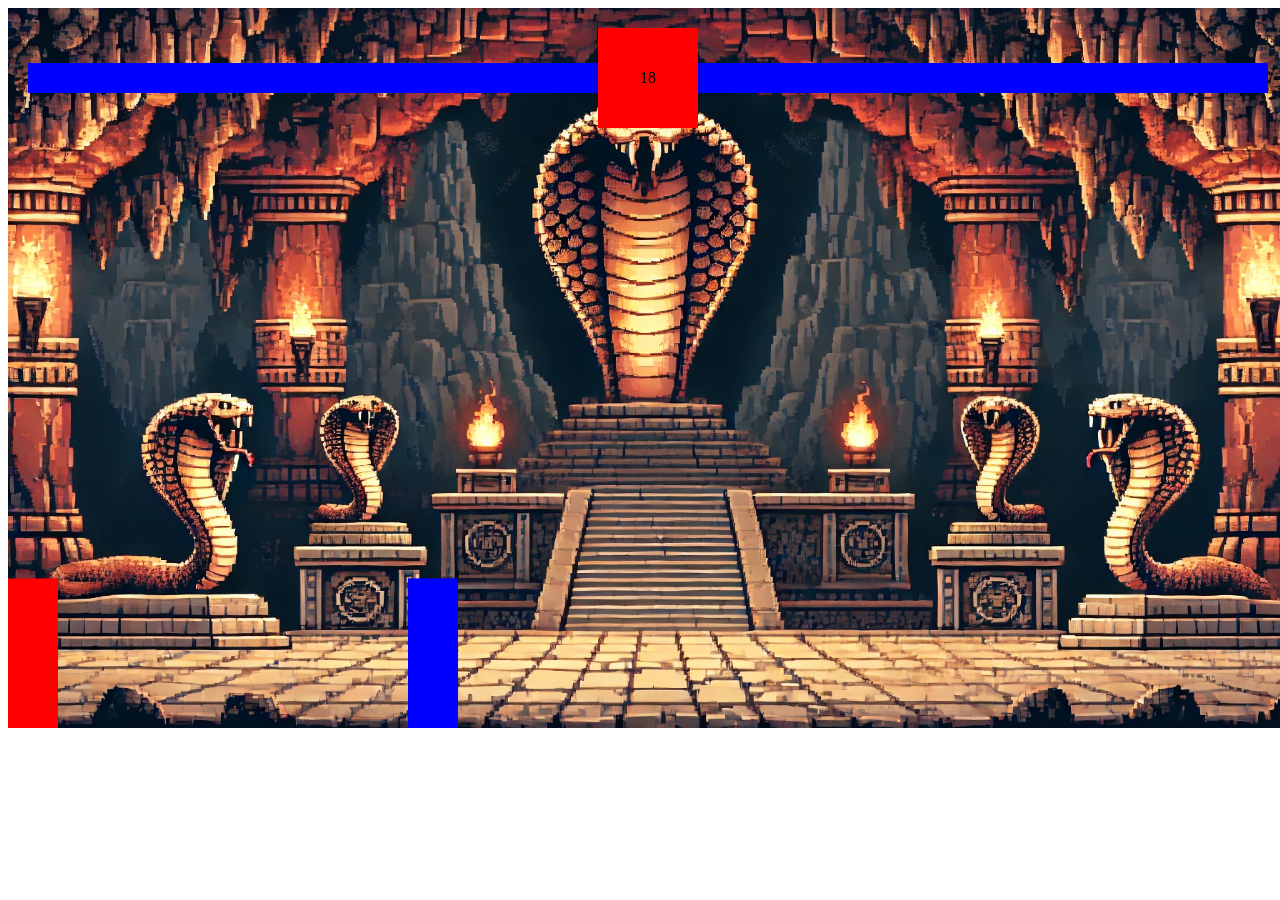
==== core.html @ c8c95ad1 "COMMIT 22/01/25 16:49" ====
<head>
    <style>
        * {
            box-sizing: border-box;
        }

        /* html,
        body {
            margin: 0;
            padding: 0;
            width: 100%;
            height: 100%;
            overflow: hidden;
        }

        body {
            display: flex;
            justify-content: center;
            align-items: center;
            background: black;
        }

        canvas {
            display: block;
        } */
    </style>
</head>

<body>
    <!-- red container div -->
    <div style="position: relative; display: inline-block">
        <!-- smaller red container div -->
        <div style="
        position: absolute;
        display: flex;
        width: 100%;
        align-items: center;
        padding: 20px;
      ">
            <!-- player health -->
            <div style="position: relative; height: 30px; width: 100%;display: flex;justify-content: flex-end;">
                <div style="background-color: yellow; height: 30px; width: 100%;"></div>
                <div id="playerHealth" style="
                        position: absolute;
                        background: blue;
                        top: 0;
                        right: 0;
                        bottom: 0;
                        width:100% ;
                      "></div>
            </div>
            <!-- timer -->
            <div id="timer" style="
          background-color: red;
          width: 100px;
          height: 100px;
          flex-shrink: 0;
          display: flex;
          align-items: center;
          justify-content: center;
        ">
                10
            </div>
            <!-- enemy health -->
            <div style="position: relative; height: 30px; width: 100%">
                <div style="background-color: yellow; height: 30px"></div>
                <div id="enemyHealth" style="
            position: absolute;
            background: blue;
            top: 0;
            right: 0;
            bottom: 0;
            left: 0;
          "></div>
            </div>
            <div></div>
        </div>
        <div id="displayText" style="position: absolute;
        color: white;
        align-items: center;justify-content: center;
        top:0;
        right: 0;
        bottom:0;
        left: 0;
        display: none;">EMPATE</div>
        <canvas></canvas>
    </div>
    <script src="./clases.js"></script>
    <script src="./index.js"></script>
</body>
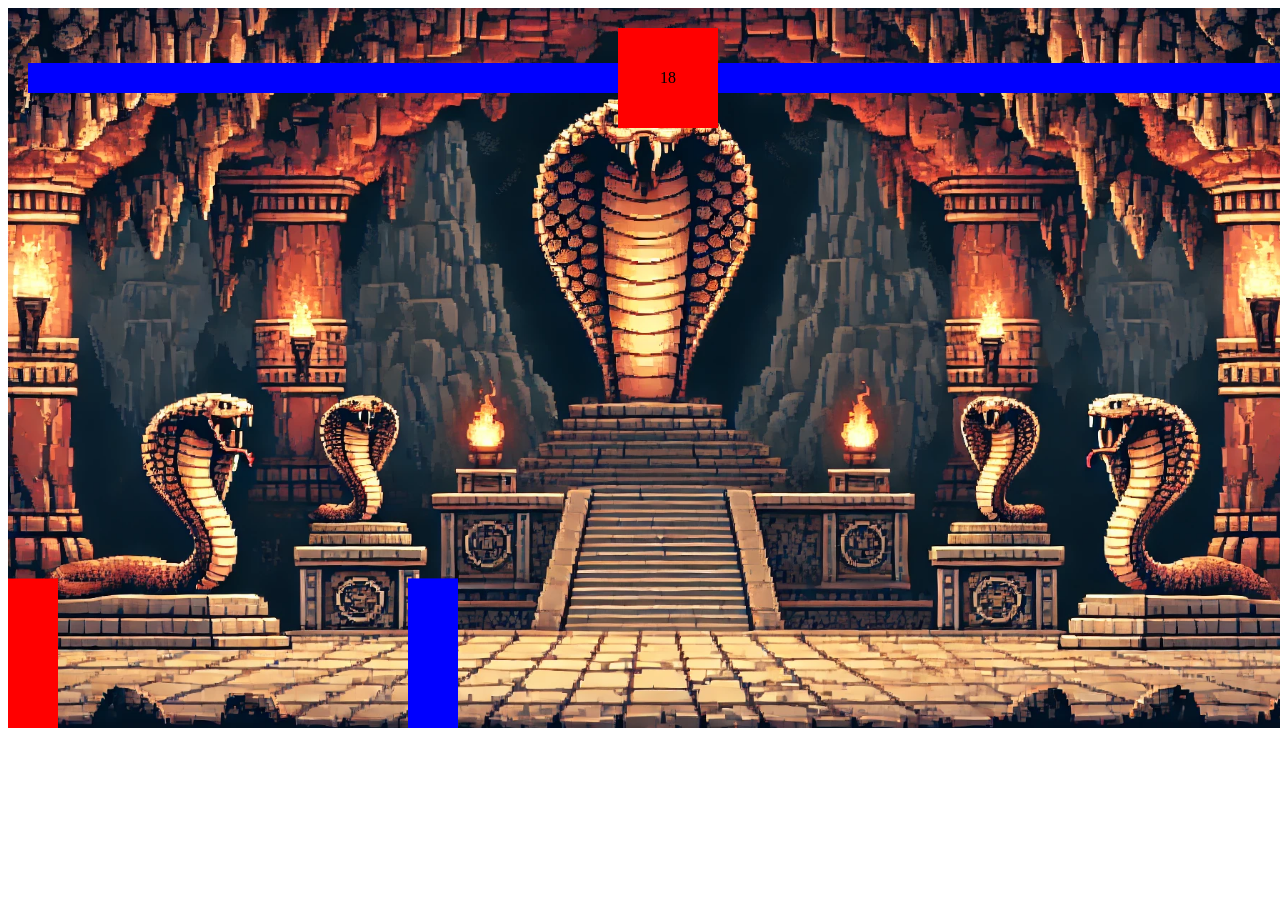
==== commit 7166804c: "musica añadida" ====
--- a/core.html
+++ b/core.html
@@ -1,44 +1,15 @@
-<head>
-    <style>
-        * {
-            box-sizing: border-box;
-        }
-
-        /* html,
-        body {
-            margin: 0;
-            padding: 0;
-            width: 100%;
-            height: 100%;
-            overflow: hidden;
-        }
-
-        body {
-            display: flex;
-            justify-content: center;
-            align-items: center;
-            background: black;
-        }
-
-        canvas {
-            display: block;
-        } */
-    </style>
-</head>
-
 <body>
     <!-- red container div -->
     <div style="position: relative; display: inline-block">
-        <!-- smaller red container div -->
+        <!-- health bars, timer, etc... -->
         <div style="
-        position: absolute;
-        display: flex;
-        width: 100%;
-        align-items: center;
-        padding: 20px;
-      ">
-            <!-- player health -->
-            <div style="position: relative; height: 30px; width: 100%;display: flex;justify-content: flex-end;">
+            position: absolute;
+            display: flex;
+            width: 100%;
+            align-items: center;
+            padding: 20px;
+        ">
+            <div style="position: relative; height: 30px; width: 100%; display: flex; justify-content: flex-end;">
                 <div style="background-color: yellow; height: 30px; width: 100%;"></div>
                 <div id="playerHealth" style="
                         position: absolute;
@@ -49,42 +20,48 @@
                         width:100% ;
                       "></div>
             </div>
-            <!-- timer -->
+
             <div id="timer" style="
-          background-color: red;
-          width: 100px;
-          height: 100px;
-          flex-shrink: 0;
-          display: flex;
-          align-items: center;
-          justify-content: center;
-        ">
-                10
-            </div>
-            <!-- enemy health -->
-            <div style="position: relative; height: 30px; width: 100%">
+                background-color: red;
+                width: 100px;
+                height: 100px;
+                flex-shrink: 0;
+                display: flex;
+                align-items: center;
+                justify-content: center;
+            ">10</div>
+
+            <div style="position: relative; height: 30px; width: 100%;">
                 <div style="background-color: yellow; height: 30px"></div>
                 <div id="enemyHealth" style="
+                    position: absolute;
+                    background: blue;
+                    top: 0;
+                    right: 0;
+                    bottom: 0;
+                    left: 0;
+                "></div>
+            </div>
+        </div>
+
+        <div id="displayText" style="
             position: absolute;
-            background: blue;
-            top: 0;
+            color: white;
+            align-items: center;
+            justify-content: center;
+            top:0;
             right: 0;
-            bottom: 0;
+            bottom:0;
             left: 0;
-          "></div>
-            </div>
-            <div></div>
-        </div>
-        <div id="displayText" style="position: absolute;
-        color: white;
-        align-items: center;justify-content: center;
-        top:0;
-        right: 0;
-        bottom:0;
-        left: 0;
-        display: none;">EMPATE</div>
+            display: none;">EMPATE</div>
+
         <canvas></canvas>
     </div>
+
+    <!-- AUDIO DEL JUEGO -->
+    <audio id="music" src="./assets/kumite-music.mp3" loop></audio>
+
+    <!-- SCRIPTS -->
     <script src="./clases.js"></script>
     <script src="./index.js"></script>
 </body>
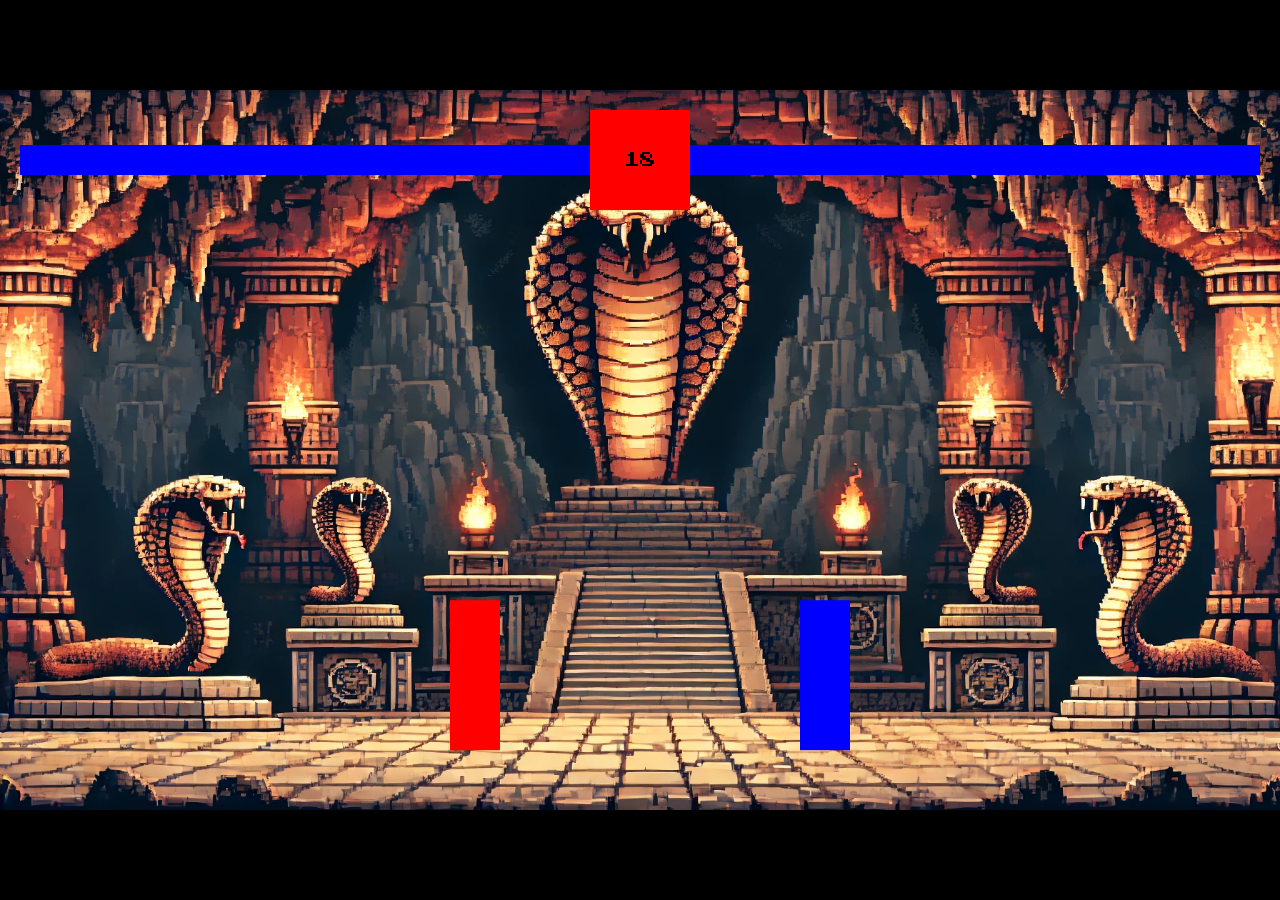
==== commit c0ecbf10: "ACTUALIZACION" ====
--- a/core.html
+++ b/core.html
@@ -1,4 +1,12 @@
-<body>
+<!DOCTYPE html>
+<html lang="en">
+<head>
+    <meta charset="UTF-8">
+    <meta name="viewport" content="width=device-width, initial-scale=1.0">
+    <title>THE BLOODSHED BEGINS !</title>
+    <link rel="stylesheet" href="style.css">
+</head>
+<body class="core">
     <!-- red container div -->
     <div style="position: relative; display: inline-block">
         <!-- health bars, timer, etc... -->
@@ -62,6 +70,8 @@
     <audio id="music" src="./assets/kumite-music.mp3" loop></audio>
 
     <!-- SCRIPTS -->
+    <script src="./components.js"></script>
     <script src="./clases.js"></script>
     <script src="./index.js"></script>
-</body>+</body>
+</html>
--- a/style.css
+++ b/style.css
@@ -0,0 +1,533 @@
+@import url('https://fonts.googleapis.com/css2?family=Press+Start+2P&display=swap');
+
+* {
+    box-sizing: border-box;
+    padding: 0;
+    margin: 0;
+}
+
+:root {
+    --brown: #5E1800;
+    --red: #AB1F04;
+    --yellow: #F1BC29;
+    --darkYellow: #E17E00;
+    --darkBrown: #150400;
+}
+
+/*INDEX.HTML styles ///////////////////////////////////////////////////////////////////////////////////////////////////*/
+body {
+    font-family: "Press Start 2P", monospace;
+}
+
+
+body.index {
+
+    overflow-y: hidden;
+    overflow-x: hidden;
+
+    display: flex;
+    flex-direction: column;
+    margin: 0;
+    padding: 0;
+    background-image: url(./assets/background/menuBackground.png);
+    /* Replace with your background image */
+    background-size: cover;
+    background-position: center;
+    background-repeat: no-repeat;
+    height: 100dvh;
+    width: 100dvw;
+
+    justify-content: center;
+    align-items: center;
+}
+
+.homePage-container {
+    position: relative;
+    width: 100dvw;
+    height: 100dvh;
+
+}
+
+.homePage-container .logo {
+    display: flex;
+    flex-direction: row;
+    justify-self: center;
+    align-self: center;
+
+    max-width: 100%;
+    height: clamp(25dvh, 48dvh, 50dvh);
+    margin-top: 0;
+    z-index: 10;
+    position: relative;
+}
+
+
+.homePage-container .flames {
+    display: flex;
+    position: absolute;
+    flex-direction: column;
+    width: 100dvw;
+    height: 100dvh;
+    bottom: -5px;
+    mix-blend-mode: lighten;
+}
+
+.menuOptions {
+    position: absolute;
+    display: flex;
+    justify-self: center;
+    padding: 2dvh;
+
+    flex-direction: column;
+    justify-content: center;
+    align-items: center;
+    gap: clamp(6px, 12px, 16px);
+
+    border: 5px solid var(--darkYellow);
+    background-image: linear-gradient(var(--red), var(--darkBrown));
+    margin-top: -6dvh;
+    font-family: "Press Start 2P", monospace;
+}
+
+.muteButton,
+.unmuteButton {
+    display: flex;
+    position: absolute;
+    right: clamp(0.5rem, 1.6rem, 2rem);
+    top: clamp(0.5rem, 1rem, 2rem);
+
+    width: clamp(35px, 50px, 60px);
+    height: clamp(35px, 50px, 60px);
+
+    justify-content: center;
+    align-items: center;
+    padding: clamp(6px, 10px, 14px);
+    border-radius: 50%;
+    font-weight: bolder;
+    color: var(--yellow);
+    border: 5px solid var(--darkYellow);
+    cursor: pointer;
+}
+
+.muteButton {
+    background: linear-gradient(var(--darkBrown), var(--red));
+}
+
+.unmuteButton {
+    background: linear-gradient(var(--red), var(--darkBrown));
+}
+
+.muteButton:hover,
+.unmuteButton:hover {
+    transform: scale(1.05);
+    background-color: var(--red);
+    color: var(--yellow);
+}
+
+.trainingHallFameButtonDiv {
+    display: flex;
+    gap: 1rem;
+}
+
+
+.menuOptions .menuButton {
+    display: flex;
+    justify-content: center;
+    align-items: center;
+    text-align: center;
+    letter-spacing: 1px;
+
+    height: clamp(10dvh, 12dvh, 12dvh);
+    width: clamp(20dvh, 30dvh, 35dvh);
+
+    padding: min(2rem, 5%);
+    font-weight: bolder;
+    color: var(--yellow);
+    background: linear-gradient(var(--red), var(--darkBrown));
+    border: 5px solid var(--darkYellow);
+    font-family: "Press Start 2P", monospace;
+    cursor: pointer;
+    text-decoration: none;
+
+}
+
+
+.menuOptions .menuButton:hover {
+    transform: scale(1.05);
+    border: 5px solid var(--yellow);
+    background-color: linear-gradient(var(--darkYellow), var(--red));
+    background-color: var(--red);
+    color: var(--yellow);
+}
+
+
+
+#textoMovimiento {
+    width: clamp(250px, 65dvw, 650px);
+    overflow: hidden;
+    white-space: nowrap;
+    position: relative;
+
+    margin-top: 10px;
+    font-size: clamp(10px, 1.2rem, 1.6rem);
+    font-weight: bolder;
+}
+
+#textoMovimiento p {
+    display: inline-block;
+    padding-left: 100%;
+    animation: scrollText 12s linear infinite;
+    text-shadow: 2px 2px var(--darkBrown);
+    color: var(--yellow);
+}
+
+
+@keyframes scrollText {
+    0% {
+        transform: translateX(0);
+    }
+
+    100% {
+        transform: translateX(-100%);
+    }
+}
+
+
+@media (max-width: 480px) {
+    .menuOptions {
+        width: 95dvw;
+    }
+
+    .trainingHallFameButtonDiv {
+        flex-direction: column;
+        gap: 0.5rem;
+    }
+
+    .homePage-container .logo {
+        width: 100dvw;
+        height: 50dvh;
+    }
+
+
+    .muteButton,
+    .unmuteButton {
+        right: 3px;
+        top: 3px;
+        scale: 0.8rem;
+    }
+
+}
+
+/*TRAININGZONE.HTML styles ///////////////////////////////////////////////////////////////////////////////////////////////////*/
+
+ body.trainingZone {
+     position: relative;
+     overflow-y: hidden;
+     overflow-x: hidden;
+ 
+     display: flex;
+     flex-direction: column;
+     margin: 0;
+     padding: 0;
+     height: 100dvh;
+     width: 100dvw;
+ 
+     justify-content: center;
+     align-items: center;
+ }
+ 
+ .trainingZoneBackground
+ {
+     height: 100dvh;
+     width: 100dvw;
+ }
+ 
+ .trainingCharacterSpace,
+ .playerCharacterSpace {
+     position: absolute;
+ 
+     height: clamp(40dvh, 60dvh, 70dvh);
+     display: flex;
+     align-items: center;
+ }
+ 
+ 
+ .trainingCharacterSpace {
+     right: clamp(5dvw, 10dvw, 15dvw);
+     bottom: clamp(3dvh, 5dvh, 8dvh);
+     width: clamp(20dvw, 25dvw, 35dvw);
+     justify-content: flex-end;
+ }
+ 
+ .playerCharacterSpace {
+     left: clamp(5dvw, 10dvw, 15dvw);
+     bottom: clamp(3dvh, 5dvh, 8dvh);
+     width: clamp(35dvw, 45dvw, 55dvw);
+     justify-content: flex-start;
+ }
+ 
+ .roshiSprite {
+     position: absolute;
+     bottom: 0;
+     height: clamp(25dvh, 40dvh, 50dvh);
+ }
+ 
+ .dungeonFighterSprite {
+     position: absolute;
+     bottom: 0;
+     height: clamp(35dvh, 55dvh, 60dvh);
+ }
+ 
+ .dungeonFighterSprite:nth-child(2) {
+     left: clamp(-18dvw, -10dvw, -20dvw);
+ }
+ 
+ .speechBubble {
+     position: absolute;
+     height: clamp(15dvh, 20dvh, 25dvh);
+ 
+     bottom: clamp(20dvh, 30dvh, 35dvh);
+     left: clamp(5%, 10%, 15%);
+     transform: translateX(-20%);
+ }
+ 
+ 
+ @media (max-width: 768px) {
+ 
+     .trainingCharacterSpace,
+     .playerCharacterSpace {
+         height: clamp(30dvh, 45dvh, 50dvh);
+     }
+ 
+     .trainingCharacterSpace {
+         width: 40dvw;
+         right: 5dvw;
+     }
+ 
+     .playerCharacterSpace {
+         width: 45dvw;
+         left: 5dvw;
+     }
+ 
+     .speechBubble {
+         bottom: 22dvh;
+         left: 10%;
+         height: 16dvh;
+         transform: translateX(-15%);
+     }
+ 
+     .roshiSprite {
+         height: 30dvh;
+     }
+ 
+     .dungeonFighterSprite {
+         height: 40dvh;
+     }
+ }
+ 
+ @media (max-width: 480px) {
+
+    .trainingZoneBackground {
+        /* height: 100dvh;
+        width: 100dvw; */
+        object-fit: cover;
+    }
+
+    .trainingCharacterSpace,
+    .playerCharacterSpace {
+        height: 25dvh;
+    }
+
+    .trainingCharacterSpace {
+        width: 35dvw;
+        right: -10dvw;  
+    }
+
+    .playerCharacterSpace {
+        width: 40dvw;
+        left: -14dvw;
+        bottom: -2dvw;    
+    }
+
+    .speechBubble {
+        bottom: 18dvh;
+        left: -90%;    
+        height: 14dvh;
+        transform: translateX(-10%);
+    }
+
+    .roshiSprite {
+        height: 25dvh;
+    }
+
+    .dungeonFighterSprite {
+        height: 35dvh;
+    }
+}
+ 
+
+/*HALLFAME.HTML styles ///////////////////////////////////////////////////////////////////////////////////////////////////*/
+/*YA eS RESPONSIVE, NO AÑADIR @MEDIAS*/
+body.hallFame {
+    overflow: hidden;
+
+    display: flex;
+    flex-direction: column;
+    margin: 0;
+    padding: 0;
+    height: 100svh;
+    width: 100svw;
+
+    justify-content: center;
+    align-items: center;
+}
+
+.hallFameBackground {
+    height: 100%;
+    width: 100%;
+}
+
+
+
+/*GAME.HTML styles*/
+body.gameGround {
+    overflow-y: hidden;
+    overflow-x: hidden;
+
+    display: flex;
+    flex-direction: column;
+    margin: 0;
+    padding: 0;
+    height: 100dvh;
+    width: 100dvw;
+
+    justify-content: center;
+    align-items: center;
+}
+
+.gameBackground {
+    height: 100%;
+    width: 100%;
+}
+
+.gameRecord {
+    position: absolute;
+    top: 2dvh;
+    left: 50%;
+    transform: translateX(-50%);
+    display: flex;
+    justify-content: center;
+    align-items: center;
+    z-index: 100;
+    width: 95vw;
+    gap: px;
+    height: clamp(10px, 1   5dvh, 40dvh);
+}
+
+.gameGround .playerCharacterSpace   
+{
+    display: flex;
+    flex-direction: column;
+    position: relative;
+    z-index: 10;
+    width: 100dvw;
+
+    height: auto;
+
+}
+
+.gameGround .playerCharacterSpace .dungeonFighterSprite:first-child
+{
+    margin-left: -40vw;
+    filter: drop-shadow(0px 0 25px var(--yellow));
+
+}
+
+.gameGround .playerCharacterSpace .dungeonFighterSprite:nth-child(2)
+{
+    transform: scaleX(-1);
+    margin-left: 40vw;
+
+    filter: drop-shadow(0px 0 25px white);
+}
+
+
+.lifeContainer {
+    width: clamp(400px, 42vw, 45dvw);
+    height: clamp(30px, 28dvh, 6dvh);
+    position: relative;
+    background: #333;
+    border: 3px solid black;
+    border-radius: 8px;
+
+    overflow: hidden;
+}
+
+.lifeBar {
+    height: 100%;
+    width: 100%;
+    transition: width 0.25s linear;
+    position: absolute;
+    top: 0;
+}
+
+.leftLife .lifeBar {
+
+    background: linear-gradient(var(--red), var(--yellow));
+
+    clip-path: polygon(
+        0 0,   
+        15% 100%, 
+        100% 100%, 
+        100% 0     
+    );
+}
+
+.rightLife .lifeBar {
+
+    background: linear-gradient(blue, lightblue);
+
+    clip-path: polygon(
+        0 0,      
+        100% 0,   
+        85% 100%, 
+        0 100%  
+    );
+}
+
+.timer {
+    font-family: "Press Start 2P", monospace;
+    font-size: clamp(14px, 2vw, 24px);
+    color: white;
+    padding: 1rem 1.5rem;
+    background-color: black;
+    border: 2px solid white;
+    border-radius: 10px;
+    text-align: center;
+}
+
+/* CORE.HTML */
+
+* {
+            box-sizing: border-box;
+}
+
+        html,
+        body.core {
+            margin: 0;
+            padding: 0;
+            width: 100%;
+            height: 100%;
+            overflow: hidden;
+        }
+
+        body {
+            display: flex;
+            justify-content: center;
+            align-items: center;
+            background: black;
+        }
+
+        canvas {
+            display: block;
+        }
